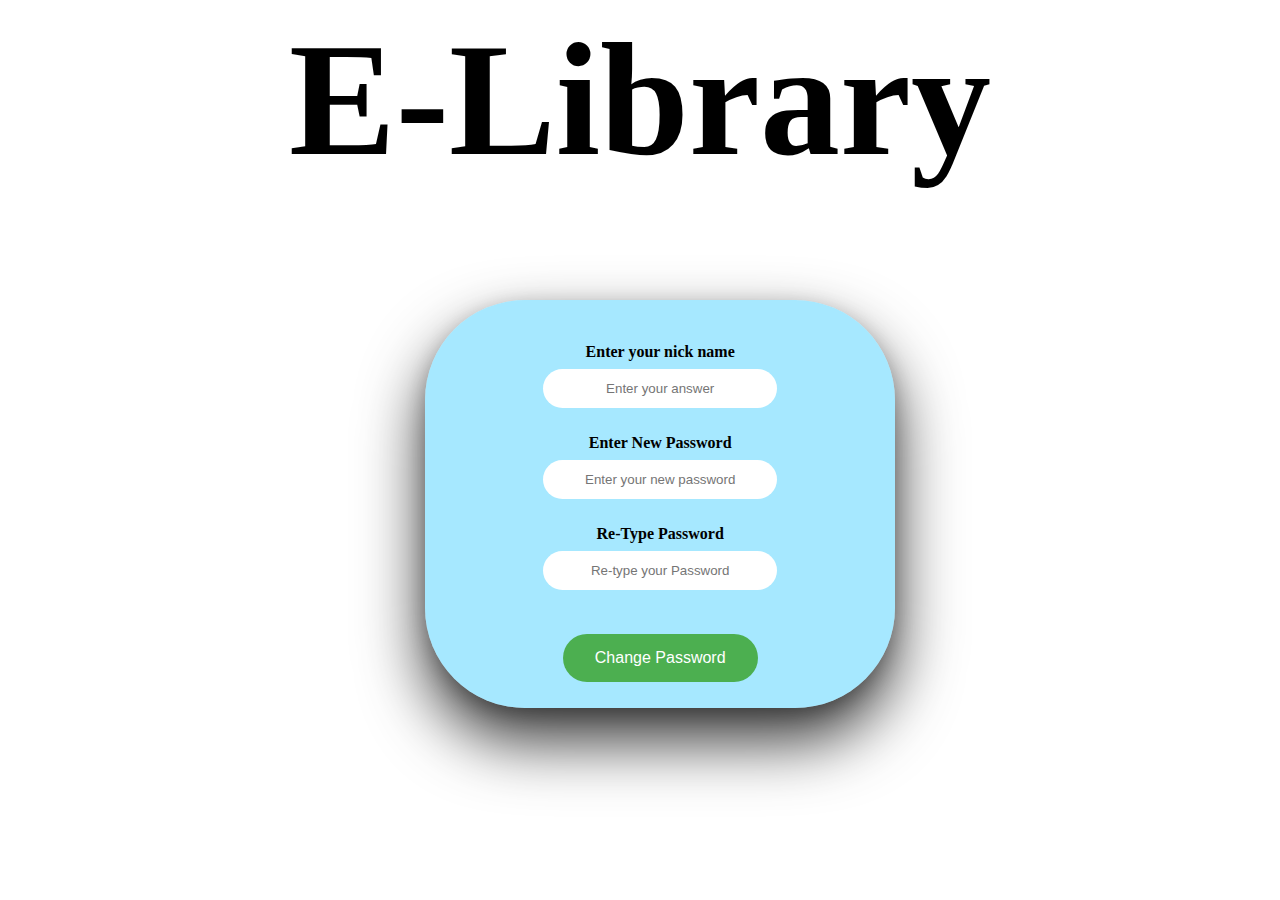
==== forgot.html @ 6c253e1d "Add files via upload" ====
<!DOCTYPE html>

<html>

<head>

  <title>E-Library</title>
</head>

<body>
  <style>
    h1 {
      font-size: 1000%;
      text-align: center;
      margin-top: 0;
    }

    .login {
      background-color: rgba(77, 210, 255, 0.5);
      text-align: center;
      width: 37%;
      height: 50%;
      padding-left: 0.1%;
      margin-left: 33%;
      padding-right: 0.1%;
      padding-top: 2%;
      padding-bottom: 2%;
      border-radius: 100px;
      box-shadow: 0 32px 64px 0 rgba(0, 0, 0, 0.8), 0 6px 20px 0 rgba(0, 0, 0, 0.2);


    }

    input[type=text] {
      width: 50%;
      padding: 12px 1px;
      margin: 8px 0;
      box-sizing: border-box;
      border: none;
      color: black;
      text-align: center;
      border-radius: 100px;
    }

    input[type=password] {
      width: 50%;
      padding: 12px 1px;
      margin: 8px 0;
      box-sizing: border-box;
      border: none;
      color: black;
      text-align: center;
      border-radius: 100px;
    }

    .button {
      background-color: #4CAF50;
      border: none;
      color: white;
      padding: 15px 32px;
      text-align: center;
      text-decoration: none;
      display: inline-block;
      font-size: 16px;
      border-radius: 100px;
    }

    .button:hover {
      background-color: red;
    }

    body {
      background-image: url(bg1.jpg);
      background-repeat: no-repeat;
      background-size: cover;
    }
  </style>
  <h1>E-Library</h1>
  <div class="login">
    <img src="../icons/login.jpg" alt="" width="20%">
    <form action="log.html">
      <label><b>Enter your nick name</b></label><br>
      <input type="text" placeholder="Enter your answer" title="Enter your answer"><br><br>
      <label><b>Enter New Password</b></label><br>
      <input type="password" placeholder="Enter your new password" title="Enter your Username"><br>
      <br><label><b>Re-Type Password</b></label><br>
      <input type="password" placeholder="Re-type your Password" title="Enter your Password"><br>
      <br><br> <button type=" submit" name="button" class="button"><a href="log.html"></a>Change Password</button><br>

    </form>


  </div>






</body>

</html>
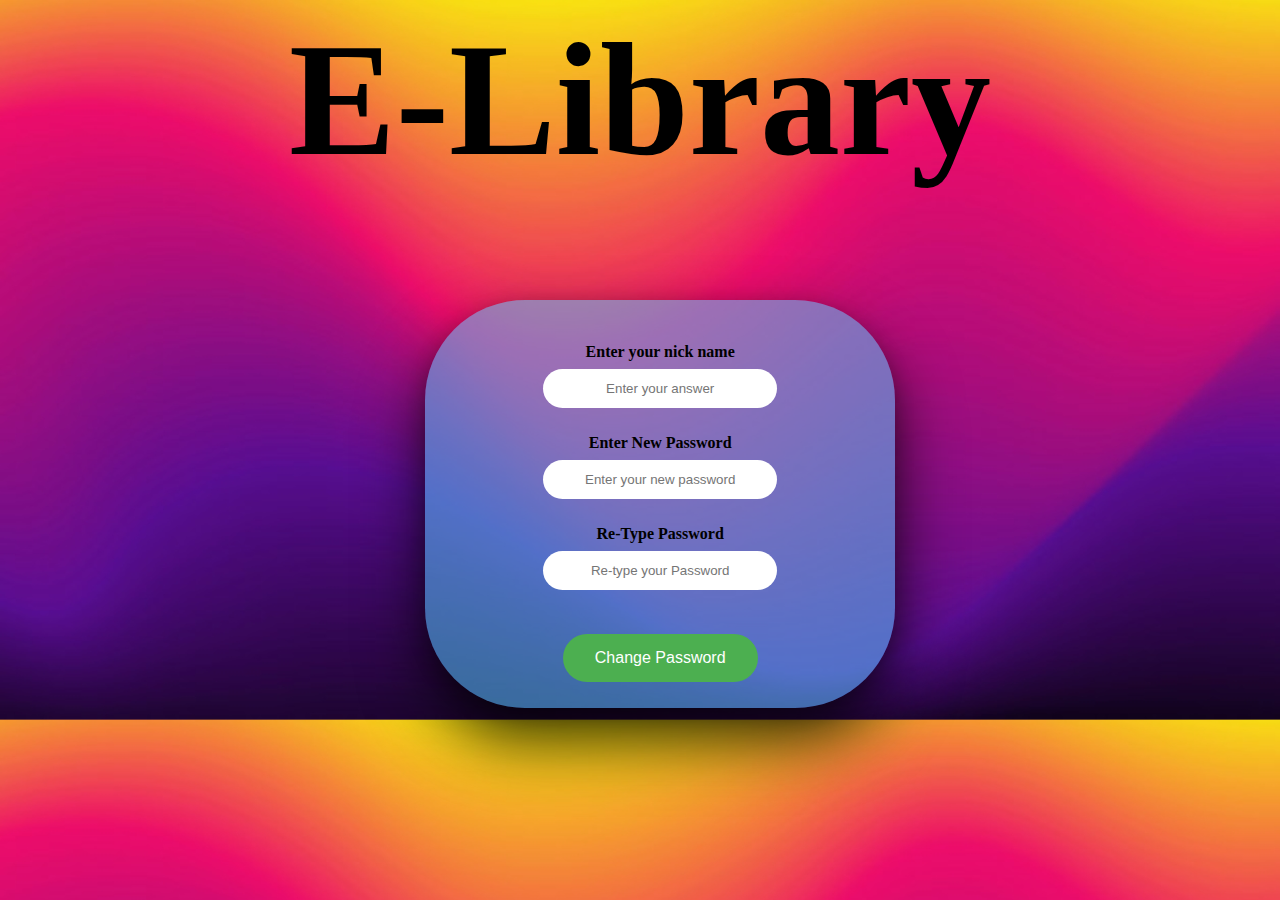
==== commit ac5504d8: "Update forgot.html" ====
--- a/forgot.html
+++ b/forgot.html
@@ -71,7 +71,7 @@
 
     body {
       background-image: url(bg1.jpg);
-      background-repeat: no-repeat;
+      background-repeat: repeat;
       background-size: cover;
     }
   </style>
@@ -99,4 +99,4 @@
 
 </body>
 
-</html>+</html>
